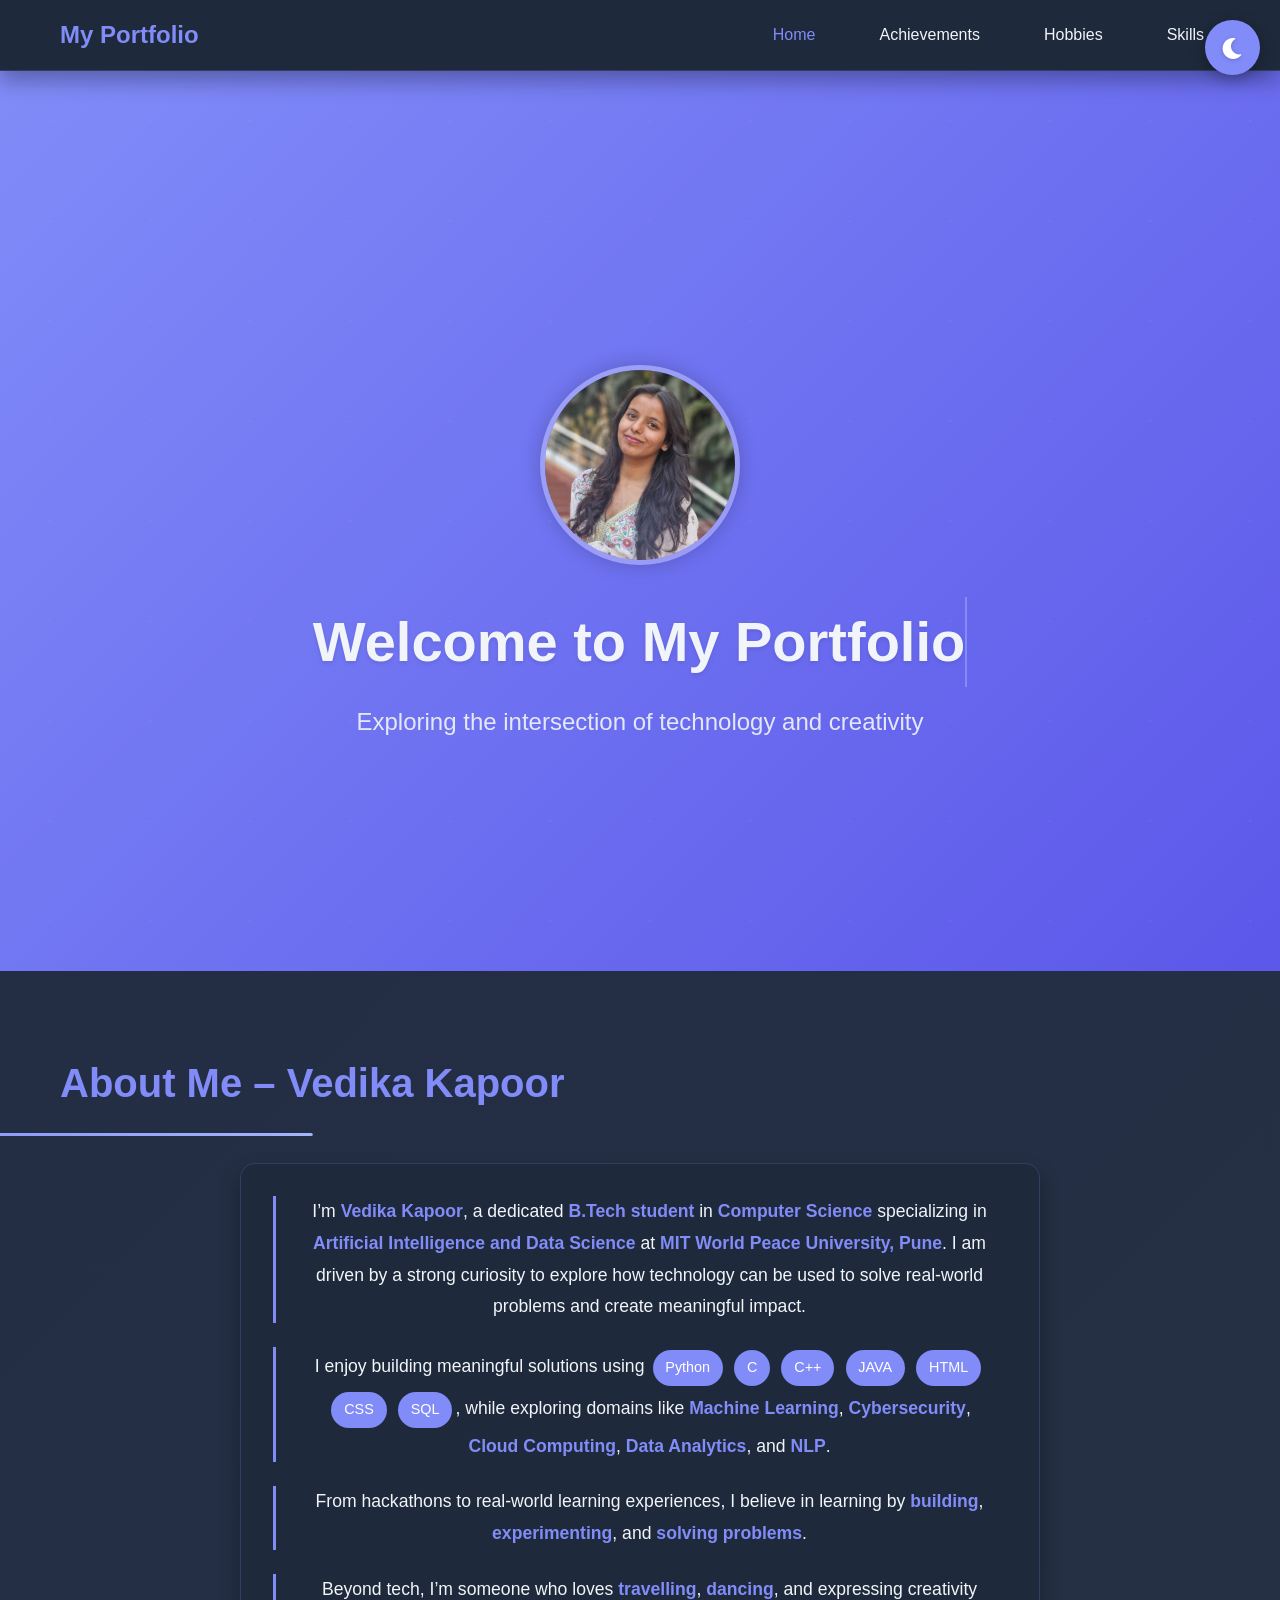
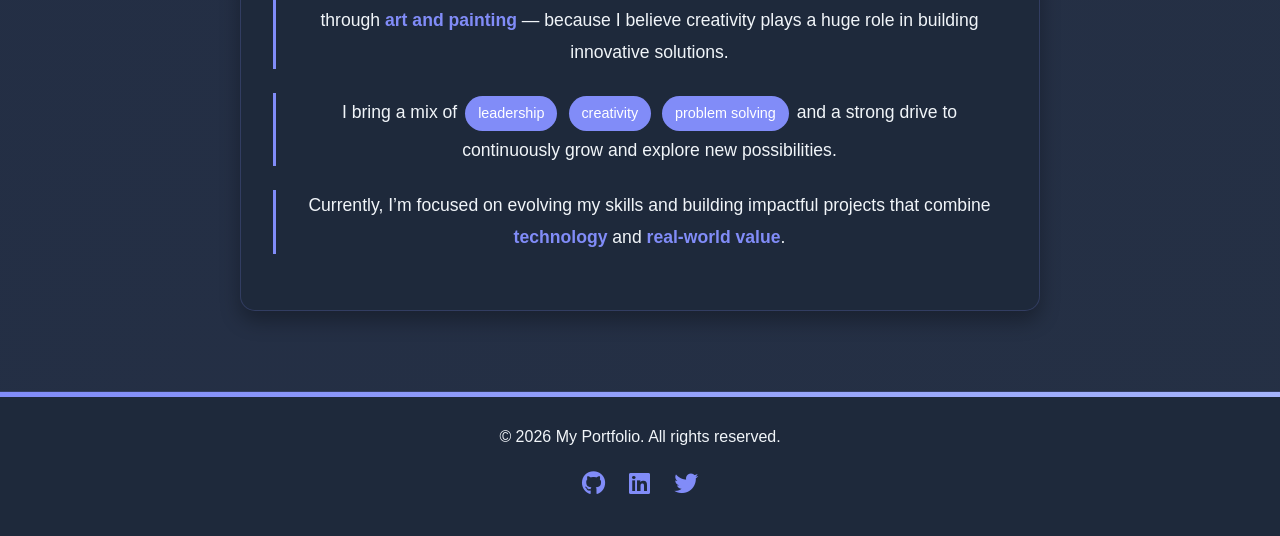
==== index.html @ 78a1e2b2 "Add portfolio website files Initial upload of portfolio project including HTML, CSS, JS, and images" ====
<!DOCTYPE html>
<html lang="en">
<head>
    <meta charset="UTF-8">
    <meta name="viewport" content="width=device-width, initial-scale=1.0">
    <title>My Portfolio - Home</title>
    <link rel="stylesheet" href="style.css">
    <link rel="stylesheet" href="https://cdnjs.cloudflare.com/ajax/libs/font-awesome/6.0.0/css/all.min.css">
    <link rel="stylesheet" href="https://cdnjs.cloudflare.com/ajax/libs/animate.css/4.1.1/animate.min.css">
    <style>
        :root {
            --accent-color: #6366f1;
            --accent-hover: #4f46e5;
            --text-color: #1e293b;
            --bg-color: #f8fafc;
            --card-bg: #ffffff;
            --card-shadow: 0 10px 20px rgba(99, 102, 241, 0.1);
            --nav-bg: #ffffff;
            --border-color: rgba(99, 102, 241, 0.2);
            --gradient-start: #6366f1;
            --gradient-end: #818cf8;
        }

        [data-theme="dark"] {
            --accent-color: #818cf8;
            --accent-hover: #6366f1;
            --text-color: #f1f5f9;
            --bg-color: #0f172a;
            --card-bg: #1e293b;
            --card-shadow: 0 10px 20px rgba(0, 0, 0, 0.3);
            --nav-bg: #1e293b;
            --border-color: rgba(129, 140, 248, 0.2);
            --gradient-start: #818cf8;
            --gradient-end: #a5b4fc;
        }

        @keyframes float {
            0% { transform: translateY(0px); }
            50% { transform: translateY(-20px); }
            100% { transform: translateY(0px); }
        }

        @keyframes gradient {
            0% { background-position: 0% 50%; }
            50% { background-position: 100% 50%; }
            100% { background-position: 0% 50%; }
        }

        @keyframes slideInFromLeft {
            0% {
                transform: translateX(-100%);
                opacity: 0;
            }
            100% {
                transform: translateX(0);
                opacity: 1;
            }
        }

        @keyframes slideInFromRight {
            0% {
                transform: translateX(100%);
                opacity: 0;
            }
            100% {
                transform: translateX(0);
                opacity: 1;
            }
        }

        .theme-toggle {
            position: fixed;
            top: 20px;
            right: 20px;
            z-index: 99999;
            background: var(--accent-color);
            color: white;
            border: none;
            width: 55px;
            height: 55px;
            border-radius: 50%;
            cursor: pointer;
            display: flex;
            align-items: center;
            justify-content: center;
            transition: all 0.3s ease;
            box-shadow: 0 4px 15px rgba(0, 0, 0, 0.3);
            transform: translateZ(0);
            will-change: transform;
            animation: float 3s ease-in-out infinite;
        }

        .theme-toggle:hover {
            background: var(--accent-hover);
            transform: scale(1.1) translateZ(0);
            box-shadow: 0 6px 20px rgba(0, 0, 0, 0.4);
        }

        .theme-toggle i {
            font-size: 1.5rem;
            filter: drop-shadow(0 1px 2px rgba(0, 0, 0, 0.2));
        }

        .hero {
            background: linear-gradient(-45deg, var(--gradient-start), var(--gradient-end), #4f46e5, #818cf8);
            background-size: 400% 400%;
            animation: gradient 15s ease infinite;
            color: white;
            padding: 8rem 0 4rem;
            position: relative;
            overflow: hidden;
            display: flex;
            flex-direction: column;
            align-items: center;
            text-align: center;
        }

        .hero::before {
            content: '';
            position: absolute;
            top: 0;
            left: 0;
            width: 100%;
            height: 100%;
            background: url('data:image/svg+xml;utf8,<svg xmlns="http://www.w3.org/2000/svg" width="100" height="100" viewBox="0 0 100 100"><rect width="100" height="100" fill="none"/><circle cx="50" cy="50" r="1" fill="rgba(255,255,255,0.2)"/></svg>');
            opacity: 0.3;
            animation: float 6s ease-in-out infinite;
        }

        .profile-picture {
            width: 200px;
            height: 200px;
            border-radius: 50%;
            margin-bottom: 2rem;
            border: 5px solid rgba(255, 255, 255, 0.3);
            box-shadow: 0 0 20px rgba(0, 0, 0, 0.2);
            object-fit: cover;
            transition: transform 0.3s ease, box-shadow 0.3s ease;
            animation: float 6s ease-in-out infinite;
        }

        .profile-picture:hover {
            transform: scale(1.05);
            box-shadow: 0 0 30px rgba(0, 0, 0, 0.3);
        }

        .hero h1 {
            font-size: 3.5rem;
            margin-bottom: 1rem;
            text-shadow: 0 2px 4px rgba(0, 0, 0, 0.1);
            animation: slideInFromLeft 1s ease-out;
        }

        .hero p {
            font-size: 1.5rem;
            max-width: 600px;
            margin: 0 auto;
            opacity: 0.9;
            animation: slideInFromRight 1s ease-out;
        }

        .section {
            padding: 5rem 0;
            background: var(--card-bg);
            position: relative;
            opacity: 1;
            transform: translateY(0);
            transition: opacity 0.6s ease-out, transform 0.6s ease-out;
        }

        .section.animate-fade-up {
            opacity: 1;
            transform: translateY(0);
        }

        .section h2 {
            color: var(--accent-color);
            font-size: 2.5rem;
            margin-bottom: 2rem;
            position: relative;
            display: inline-block;
            animation: slideInFromLeft 1s ease-out;
        }

        .section h2::after {
            content: '';
            position: absolute;
            bottom: -5px;
            left: 0;
            width: 100%;
            height: 3px;
            background: linear-gradient(to right, var(--gradient-start), var(--gradient-end));
            animation: slideInFromRight 1s ease-out;
        }

        .status-content {
            background: var(--card-bg);
            border-radius: 15px;
            padding: 2rem;
            box-shadow: var(--card-shadow);
            border: 1px solid var(--border-color);
            position: relative;
            overflow: hidden;
            transform: translateY(0);
            opacity: 1;
            transition: transform 0.6s ease-out, opacity 0.6s ease-out;
            z-index: 1;
        }

        .status-content.animate-fade-up {
            transform: translateY(0);
            opacity: 1;
        }

        .status-content::before {
            content: '';
            position: absolute;
            top: 0;
            left: 0;
            width: 100%;
            height: 5px;
            background: linear-gradient(to right, var(--gradient-start), var(--gradient-end));
            transform: scaleX(0);
            transform-origin: left;
            transition: transform 0.3s ease;
            z-index: 1;
        }

        .status-content:hover::before {
            transform: scaleX(1);
        }

        .status-text {
            line-height: 1.8;
            color: var(--text-color);
            position: relative;
            z-index: 2;
            font-size: 1.1rem;
        }

        .status-text p {
            opacity: 1;
            transform: translateY(0);
            transition: opacity 0.6s ease-out, transform 0.6s ease-out;
            margin-bottom: 1.5rem;
            position: relative;
            padding-left: 1rem;
            border-left: 3px solid var(--accent-color);
            z-index: 2;
        }

        .status-text p.animate-fade-up {
            opacity: 1;
            transform: translateY(0);
        }

        .status-text p:hover {
            transform: translateX(10px);
            background: linear-gradient(to right, rgba(99, 102, 241, 0.1), transparent);
            border-left-color: var(--accent-hover);
        }

        .highlight {
            color: var(--accent-color);
            font-weight: 600;
            position: relative;
            display: inline-block;
        }

        .highlight::after {
            content: '';
            position: absolute;
            bottom: -2px;
            left: 0;
            width: 100%;
            height: 2px;
            background: var(--accent-color);
            transform: scaleX(0);
            transform-origin: right;
            transition: transform 0.3s ease;
        }

        .highlight:hover::after {
            transform: scaleX(1);
            transform-origin: left;
        }

        .skill-tag {
            display: inline-block;
            padding: 0.3rem 0.8rem;
            margin: 0.2rem;
            background: var(--accent-color);
            color: white;
            border-radius: 20px;
            font-size: 0.9rem;
            transition: all 0.3s ease;
        }

        .skill-tag:hover {
            transform: translateY(-3px);
            box-shadow: 0 4px 10px rgba(99, 102, 241, 0.3);
        }

        @keyframes pulse {
            0% { transform: scale(1); }
            50% { transform: scale(1.05); }
            100% { transform: scale(1); }
        }

        .pulse {
            animation: pulse 2s infinite;
        }

        body {
            background-color: var(--bg-color);
            color: var(--text-color);
            transition: background-color 0.3s ease, color 0.3s ease;
            font-family: 'Segoe UI', Tahoma, Geneva, Verdana, sans-serif;
        }

        .top-nav {
            background: var(--nav-bg);
            box-shadow: var(--card-shadow);
            border-bottom: 1px solid var(--border-color);
            position: relative;
            z-index: 100;
            animation: slideInFromLeft 1s ease-out;
        }

        .nav-links a {
            color: var(--text-color);
            transition: color 0.3s ease;
            position: relative;
        }

        .nav-links a::after {
            content: '';
            position: absolute;
            bottom: -5px;
            left: 0;
            width: 0;
            height: 2px;
            background: var(--accent-color);
            transition: width 0.3s ease;
        }

        .nav-links a:hover::after,
        .nav-links a.active::after {
            width: 100%;
        }

        .nav-links a:hover,
        .nav-links a.active {
            color: var(--accent-color);
        }

        .logo {
            color: var(--accent-color);
            font-weight: 700;
            font-size: 1.5rem;
            transition: color 0.3s ease;
            animation: slideInFromLeft 1s ease-out;
        }

        .logo:hover {
            color: var(--accent-hover);
        }

        footer {
            background: var(--nav-bg);
            color: var(--text-color);
            border-top: 1px solid var(--border-color);
            padding: 2rem 0;
            position: relative;
            animation: slideInFromRight 1s ease-out;
        }

        footer::before {
            content: '';
            position: absolute;
            top: 0;
            left: 0;
            width: 100%;
            height: 5px;
            background: linear-gradient(to right, var(--gradient-start), var(--gradient-end));
        }

        .social-links a {
            color: var(--accent-color);
            transition: all 0.3s ease;
            font-size: 1.5rem;
            margin: 0 10px;
            display: inline-block;
        }

        .social-links a:hover {
            color: var(--accent-hover);
            transform: translateY(-3px) scale(1.1);
        }

        .container {
            max-width: 1200px;
            margin: 0 auto;
            padding: 0 20px;
        }

        .typing-text {
            overflow: hidden;
            border-right: 2px solid var(--accent-color);
            white-space: nowrap;
            margin: 0 auto;
            animation: typing 3.5s steps(40, end), blink-caret 0.75s step-end infinite;
        }

        @keyframes typing {
            from { width: 0 }
            to { width: 100% }
        }

        @keyframes blink-caret {
            from, to { border-color: transparent }
            50% { border-color: var(--accent-color) }
        }
    </style>
</head>
<body>
    <button class="theme-toggle" id="themeToggle">
        <i class="fas fa-moon"></i>
    </button>
    <!-- Navigation -->
    <nav class="top-nav">
        <div class="container">
            <a href="index.html" class="logo">My Portfolio</a>
            <ul class="nav-links">
                <li><a href="index.html" class="active">Home</a></li>
                <li><a href="achievements.html">Achievements</a></li>
                <li><a href="hobbies.html">Hobbies</a></li>
                <li><a href="skills.html">Skills</a></li>
                
            </ul>
        </div>
    </nav>

    <!-- Hero Section -->
    <section class="hero">
        <img src="profile_picture.jpg" alt="Profile Picture" class="profile-picture">
        <h1 class="typing-text">Welcome to My Portfolio</h1>
        <p>Exploring the intersection of technology and creativity</p>
    </section>

    <!-- About Section -->
    <section class="section">
        <div class="container">
            <h2>About Me – Vedika Kapoor</h2>
            <div class="status-content">
                <div class="status-text">
                    <p>I’m <span class="highlight">Vedika Kapoor</span>, a dedicated <span class="highlight">B.Tech student</span> in <span class="highlight">Computer Science</span> specializing in <span class="highlight">Artificial Intelligence and Data Science</span> at <span class="highlight">MIT World Peace University, Pune</span>. I am driven by a strong curiosity to explore how technology can be used to solve real-world problems and create meaningful impact.</p>
                   
                   <p>I enjoy building meaningful solutions using <span class="skill-tag">Python</span> <span class="skill-tag">C</span> <span class="skill-tag">C++</span> <span class="skill-tag">JAVA</span> <span class="skill-tag">HTML</span> <span class="skill-tag">CSS</span> <span class="skill-tag">SQL</span>, while exploring domains like <span class="highlight">Machine Learning</span>, <span class="highlight">Cybersecurity</span>, <span class="highlight">Cloud Computing</span>, <span class="highlight">Data Analytics</span>, and <span class="highlight">NLP</span>.</p>
                   
                   <p>From hackathons to real-world learning experiences, I believe in learning by <span class="highlight">building</span>, <span class="highlight">experimenting</span>, and <span class="highlight">solving problems</span>.</p>
                   
                   <p>Beyond tech, I’m someone who loves <span class="highlight">travelling</span>, <span class="highlight">dancing</span>, and expressing creativity through <span class="highlight">art and painting</span> — because I believe creativity plays a huge role in building innovative solutions.</p>
                   
                   <p>I bring a mix of <span class="skill-tag">leadership</span> <span class="skill-tag">creativity</span> <span class="skill-tag">problem solving</span> and a strong drive to continuously grow and explore new possibilities.</p>
                   
                   <p>Currently, I’m focused on evolving my skills and building impactful projects that combine <span class="highlight">technology</span> and <span class="highlight">real-world value</span>.</p>
                </div>
            </div>
        </div>
    </section>

    <!-- Footer -->
    <footer>
        <div class="container">
            <p>&copy; 2026 My Portfolio. All rights reserved.</p>
           <div class="social-links">
             <a href="https://github.com/vedikakapoor-11" target="_blank" rel="noopener noreferrer">
                <i class="fab fa-github"></i>
            </a>
            
            <a href="https://www.linkedin.com/in/vedika-kapoor" target="_blank" rel="noopener noreferrer">
                <i class="fab fa-linkedin"></i>
            </a>
            <a href="#" target="_blank">
                <i class="fab fa-twitter"></i>
            </a>
        </div>
        </div>
    </footer>

    <script src="script.js"></script>
    <script>
        // Theme Toggle Functionality
        const themeToggle = document.getElementById('themeToggle');
        const icon = themeToggle.querySelector('i');
        
        // Check for saved theme preference
        const currentTheme = localStorage.getItem('theme') || 'dark';
        document.documentElement.setAttribute('data-theme', currentTheme);
        updateIcon(currentTheme);
        
        themeToggle.addEventListener('click', () => {
            const currentTheme = document.documentElement.getAttribute('data-theme');
            const newTheme = currentTheme === 'dark' ? 'light' : 'dark';
            
            document.documentElement.setAttribute('data-theme', newTheme);
            localStorage.setItem('theme', newTheme);
            updateIcon(newTheme);
        });
        
        function updateIcon(theme) {
            icon.className = theme === 'dark' ? 'fas fa-moon' : 'fas fa-sun';
        }

        // Animation on scroll
        const observer = new IntersectionObserver((entries) => {
            entries.forEach(entry => {
                if (entry.isIntersecting) {
                    entry.target.classList.add('animate-fade-up');
                }
            });
        }, {
            threshold: 0.1
        });

        document.querySelectorAll('.section, .status-content').forEach((el) => observer.observe(el));

        // Enhanced animation on scroll for paragraphs
        const textObserver = new IntersectionObserver((entries) => {
            entries.forEach(entry => {
                if (entry.isIntersecting) {
                    entry.target.classList.add('animate-fade-up');
                }
            });
        }, {
            threshold: 0.1
        });

        document.querySelectorAll('.status-text p').forEach((el, index) => {
            el.style.transitionDelay = `${index * 0.2}s`;
            textObserver.observe(el);
        });
    </script>
</body>
</html>
---- style.css ----
/* Reset and Base Styles */
* {
    margin: 0;
    padding: 0;
    box-sizing: border-box;
}

body {
    font-family: 'Segoe UI', Tahoma, Geneva, Verdana, sans-serif;
    line-height: 1.6;
    color: var(--text-color);
    background-color: var(--bg-color);
    transition: background-color 0.3s ease, color 0.3s ease;
}

.container {
    max-width: 1200px;
    margin: 0 auto;
    padding: 0 20px;
}

/* Navigation */
nav {
    background-color: var(--nav-bg);
    box-shadow: 0 2px 5px rgba(0, 0, 0, 0.1);
    position: fixed;
    width: 100%;
    top: 0;
    z-index: 1000;
}

nav .container {
    display: flex;
    justify-content: space-between;
    align-items: center;
    padding: 1rem 20px;
}

.logo {
    font-size: 1.5rem;
    font-weight: bold;
    color: var(--text-color);
    text-decoration: none;
    transition: color 0.3s ease;
}

.logo:hover {
    color: var(--hover-color);
}

.nav-links {
    display: flex;
    list-style: none;
    margin: 0;
    padding: 0;
}

.nav-links li {
    margin-left: 2rem;
}

.nav-links a {
    text-decoration: none;
    color: var(--text-color);
    font-weight: 500;
    transition: color 0.3s ease;
    padding: 0.5rem 1rem;
    border-radius: 5px;
}

.nav-links a:hover,
.nav-links a.active {
    color: var(--hover-color);
}

/* Remove old navigation styles */
.navigation,
.navigation ul,
.navigation ul li,
.navigation ul li a,
.navigation ul li a .icon,
.navigation ul li a .text,
.nav-indicator {
    display: none;
}

/* Update hero section */
.hero {
    background-color: var(--hero-bg);
    color: var(--text-color);
    padding: 8rem 0 4rem;
    text-align: center;
    position: relative;
}

.hero h1 {
    font-size: 3.5rem;
    margin-bottom: 1rem;
    font-weight: 700;
    color: var(--text-color);
    text-shadow: 2px 2px 4px rgba(0, 0, 0, 0.2);
}

.hero p {
    font-size: 1.2rem;
    max-width: 600px;
    margin: 0 auto;
    color: var(--text-color);
    opacity: 0.9;
}

/* Sections */
.section {
    padding: 5rem 0;
    background-color: var(--section-bg);
}

.section h2 {
    text-align: center;
    margin-bottom: 3rem;
    color: var(--text-color);
    font-size: 2.5rem;
    font-weight: 700;
    position: relative;
    padding-bottom: 1rem;
}

.section h2::after {
    content: '';
    position: absolute;
    bottom: 0;
    left: 50%;
    transform: translateX(-50%);
    width: 100px;
    height: 3px;
    background-color: var(--primary-color);
    border-radius: 3px;
}

/* Current Status Section */
.status-content {
    max-width: 800px;
    margin: 0 auto;
    text-align: center;
}

.status-text {
    font-size: 1.2rem;
    line-height: 1.8;
}

/* Quick Links Section */
.navigation {
    position: relative;
    width: 100%;
    height: 100px;
    background: var(--card-bg);
    border-radius: 10px;
    display: flex;
    justify-content: center;
    align-items: center;
    box-shadow: 0 5px 15px rgba(0, 0, 0, 0.1);
}

.navigation ul {
    display: flex;
    width: 100%;
    padding: 0;
    margin: 0;
    justify-content: center;
}

.navigation ul li {
    position: relative;
    list-style: none;
    width: 70px;
    height: 70px;
    z-index: 1;
}

.navigation ul li a {
    position: relative;
    display: flex;
    justify-content: center;
    align-items: center;
    flex-direction: column;
    width: 100%;
    text-align: center;
    font-weight: 500;
    text-decoration: none;
    color: var(--text-color);
}

.navigation ul li a .icon {
    position: relative;
    display: block;
    line-height: 75px;
    font-size: 1.5em;
    text-align: center;
    transition: 0.5s;
    color: var(--text-color);
}

.navigation ul li a .text {
    position: absolute;
    font-weight: 400;
    font-size: 0.75em;
    letter-spacing: 0.05em;
    transition: 0.5s;
    opacity: 0;
    transform: translateY(20px);
}

.navigation ul li.active a .icon {
    transform: translateY(-35px);
}

.navigation ul li.active a .text {
    opacity: 1;
    transform: translateY(10px);
}

.navigation ul li a .circle {
    position: absolute;
    top: 50%;
    left: 50%;
    transform: translate(-50%, -50%);
    width: 50px;
    height: 50px;
    background: var(--primary-color);
    border-radius: 50%;
    opacity: 0;
    transition: 0.5s;
}

.navigation ul li.active a .circle {
    opacity: 1;
}

.indicator {
    position: absolute;
    top: -50%;
    width: 70px;
    height: 70px;
    background: var(--primary-color);
    border-radius: 50%;
    border: 6px solid var(--bg-color);
    transition: 0.5s;
}

.indicator::before {
    content: '';
    position: absolute;
    top: 50%;
    left: -22px;
    width: 20px;
    height: 20px;
    background: transparent;
    border-top-right-radius: 20px;
    box-shadow: 0 -10px 0 0 var(--bg-color);
}

.indicator::after {
    content: '';
    position: absolute;
    top: 50%;
    right: -22px;
    width: 20px;
    height: 20px;
    background: transparent;
    border-top-left-radius: 20px;
    box-shadow: 0 -10px 0 0 var(--bg-color);
}

.navigation ul li:nth-child(1).active ~ .indicator {
    transform: translateX(calc(70px * 0));
}

.navigation ul li:nth-child(2).active ~ .indicator {
    transform: translateX(calc(70px * 1));
}

.navigation ul li:nth-child(3).active ~ .indicator {
    transform: translateX(calc(70px * 2));
}

.navigation ul li:nth-child(4).active ~ .indicator {
    transform: translateX(calc(70px * 3));
}

.navigation ul li:nth-child(5).active ~ .indicator {
    transform: translateX(calc(70px * 4));
}

/* Mobile Responsive */
@media (max-width: 768px) {
    .navigation {
        width: 100%;
        height: 100px;
    }
    
    .navigation ul {
        padding: 0 10px;
    }
    
    .navigation ul li {
        width: 80px;
        height: 100px;
    }
    
    .navigation ul li a .icon {
        font-size: 2em;
        line-height: 105px;
    }
    
    .navigation ul li a .text {
        font-size: 0.9em;
    }
}

/* Footer */
footer {
    background-color: var(--nav-bg);
    color: var(--text-color);
    padding: 2rem 0;
    text-align: center;
    border-top: 1px solid var(--border-color);
}

.social-links {
    margin-top: 1rem;
}

.social-links a {
    color: white;
    margin: 0 10px;
    font-size: 1.5rem;
    transition: color 0.3s ease;
}

.social-links a:hover {
    color: #3498db;
}

/* Responsive Design */
@media (max-width: 768px) {
    .navigation {
        width: 100%;
        height: 100px;
    }
    
    .navigation ul {
        padding: 0 10px;
    }
    
    .navigation ul li {
        width: 80px;
        height: 100px;
    }
    
    .navigation ul li a .icon {
        font-size: 2em;
        line-height: 105px;
    }
    
    .navigation ul li a .text {
        font-size: 0.9em;
    }
    
    .nav-links {
        display: none;
    }
    
    .hero h1 {
        font-size: 2rem;
    }
    
    .section {
        padding: 3rem 0;
    }
    
    .status-content {
        padding: 0 1rem;
    }
    
    .navigation ul li:hover {
        transform: scale(1.03);
    }
    
    .navigation ul li:hover a .icon {
        transform: translateY(-30px) scale(1.05);
    }
}

/* Code Snippets Section */
.snippets-section {
    padding: 4rem 0;
}

.snippets-grid {
    display: grid;
    grid-template-columns: repeat(auto-fit, minmax(300px, 1fr));
    gap: 2rem;
    margin-top: 2rem;
}

.snippet-card {
    background-color: var(--card-bg);
    border: 1px solid var(--border-color);
    border-radius: 10px;
    overflow: hidden;
    box-shadow: var(--card-shadow);
    transition: transform 0.3s ease, box-shadow 0.3s ease;
}

.snippet-card:hover {
    transform: translateY(-5px);
    box-shadow: 0 8px 15px rgba(0, 0, 0, 0.2);
}

.snippet-preview {
    padding: 2rem;
    background-color: var(--card-bg);
    border: 1px solid var(--border-color);
    display: flex;
    justify-content: center;
    align-items: center;
    min-height: 200px;
}

.snippet-info {
    padding: 1.5rem;
}

.snippet-info h3 {
    margin-bottom: 0.5rem;
    color: var(--text-color);
}

.snippet-info p {
    color: var(--text-color);
    margin-bottom: 1rem;
}

.show-code {
    background-color: var(--primary-color);
    color: var(--bg-color);
    border: none;
    padding: 8px 16px;
    border-radius: 5px;
    cursor: pointer;
    transition: background 0.3s ease;
}

.show-code:hover {
    background-color: var(--hover-color);
}

.code-container {
    display: none;
    background-color: var(--code-bg);
    border: 1px solid var(--border-color);
    padding: 1rem;
    border-radius: 5px;
    margin-top: 1rem;
}

.code-container pre {
    margin: 0;
    color: var(--code-text);
}

.code-container code {
    font-family: 'Fira Code', monospace;
    font-size: 0.9em;
}

/* Button Effect 1 */
.btn-effect-1 {
    padding: 10px 20px;
    background-color: var(--primary-color);
    color: white;
    border: none;
    border-radius: 5px;
    cursor: pointer;
    transition: all 0.3s ease;
}

.btn-effect-1:hover {
    transform: scale(1.05);
    background: #1976d2;
}

/* Card Effect 1 */
.card-effect-1 {
    padding: 20px;
    background: white;
    border-radius: 10px;
    box-shadow: 0 2px 5px rgba(0,0,0,0.1);
    transition: all 0.3s ease;
}

.card-effect-1:hover {
    transform: translateY(-5px);
    box-shadow: 0 5px 15px rgba(0,0,0,0.2);
}

/* Text Effect 1 */
.text-effect-1 {
    position: relative;
    overflow: hidden;
}

.text-effect-1::after {
    content: '';
    position: absolute;
    left: 0;
    bottom: 0;
    width: 100%;
    height: 2px;
    background: #2196f3;
    transform: scaleX(0);
    transform-origin: right;
    transition: transform 0.3s ease;
}

.text-effect-1:hover::after {
    transform: scaleX(1);
    transform-origin: left;
}

/* Loading Effect 1 */
.loading-effect-1 {
    display: flex;
    gap: 8px;
}

.loading-effect-1 .dot {
    width: 10px;
    height: 10px;
    background-color: var(--primary-color);
    border-radius: 50%;
    animation: bounce 0.5s ease infinite alternate;
}

.loading-effect-1 .dot:nth-child(2) {
    animation-delay: 0.2s;
}

.loading-effect-1 .dot:nth-child(3) {
    animation-delay: 0.4s;
}

@keyframes bounce {
    to {
        transform: translateY(-10px);
    }
}

/* Mobile Responsive */
@media (max-width: 768px) {
    .snippets-grid {
        grid-template-columns: 1fr;
    }
    
    .snippet-preview {
        min-height: 150px;
    }
}

/* Dark Mode Styles */
:root {
    --bg-color: #0a192f;
    --text-color: #ffffff;
    --primary-color: #64ffda;
    --secondary-color: #1e90ff;
    --card-bg: #112240;
    --card-shadow: 0 4px 6px rgba(0, 0, 0, 0.3);
    --nav-bg: #0a192f;
    --border-color: #233554;
    --hero-bg: #0a192f;
    --section-bg: #0a192f;
    --hover-color: #64ffda;
    --link-color: #64ffda;
    --code-bg: #1e1e1e;
    --code-text: #ffffff;
}

[data-theme="light"] {
    --bg-color: #ffffff;
    --text-color: #0a192f;
    --primary-color: #1e90ff;
    --secondary-color: #64ffda;
    --card-bg: #ffffff;
    --card-shadow: 0 4px 6px rgba(0, 0, 0, 0.1);
    --nav-bg: #ffffff;
    --border-color: #e6f1ff;
    --hero-bg: #ffffff;
    --section-bg: #ffffff;
    --hover-color: #1e90ff;
    --link-color: #1e90ff;
    --code-bg: #f8f9fa;
    --code-text: #0a192f;
}

/* Theme Toggle Button - Global Styles */
.theme-toggle {
    position: fixed;
    top: 20px;
    right: 20px;
    z-index: 99999;
    background: var(--accent-color);
    color: white;
    border: none;
    width: 55px;
    height: 55px;
    border-radius: 50%;
    cursor: pointer;
    display: flex;
    align-items: center;
    justify-content: center;
    transition: all 0.3s ease;
    box-shadow: 0 4px 15px rgba(0, 0, 0, 0.3);
    transform: translateZ(0);
    will-change: transform;
}

.theme-toggle:hover {
    background: var(--accent-hover);
    transform: scale(1.1) translateZ(0);
    box-shadow: 0 6px 20px rgba(0, 0, 0, 0.4);
}

.theme-toggle i {
    font-size: 1.5rem;
    filter: drop-shadow(0 1px 2px rgba(0, 0, 0, 0.2));
}

/* Theme Variables - Global */
:root {
    --accent-color: #6366f1;
    --accent-hover: #4f46e5;
    --text-color: #1e293b;
    --bg-color: #f8fafc;
    --card-bg: #ffffff;
    --card-shadow: 0 10px 20px rgba(99, 102, 241, 0.1);
    --nav-bg: #ffffff;
    --border-color: rgba(99, 102, 241, 0.2);
    --gradient-start: #6366f1;
    --gradient-end: #818cf8;
}

[data-theme="dark"] {
    --accent-color: #818cf8;
    --accent-hover: #6366f1;
    --text-color: #f1f5f9;
    --bg-color: #0f172a;
    --card-bg: #1e293b;
    --card-shadow: 0 10px 20px rgba(0, 0, 0, 0.3);
    --nav-bg: #1e293b;
    --border-color: rgba(129, 140, 248, 0.2);
    --gradient-start: #818cf8;
    --gradient-end: #a5b4fc;
}

/* Global Styles */
body {
    background-color: var(--bg-color);
    color: var(--text-color);
    transition: background-color 0.3s ease, color 0.3s ease;
    font-family: 'Segoe UI', Tahoma, Geneva, Verdana, sans-serif;
}

.top-nav {
    background: var(--nav-bg);
    box-shadow: var(--card-shadow);
    border-bottom: 1px solid var(--border-color);
    position: relative;
    z-index: 100;
}

.nav-links a {
    color: var(--text-color);
    transition: color 0.3s ease;
}

.nav-links a:hover,
.nav-links a.active {
    color: var(--accent-color);
}

.logo {
    color: var(--accent-color);
    font-weight: 700;
    font-size: 1.5rem;
    transition: color 0.3s ease;
}

.logo:hover {
    color: var(--accent-hover);
}

footer {
    background: var(--nav-bg);
    color: var(--text-color);
    border-top: 1px solid var(--border-color);
    padding: 2rem 0;
    position: relative;
}

footer::before {
    content: '';
    position: absolute;
    top: 0;
    left: 0;
    width: 100%;
    height: 5px;
    background: linear-gradient(to right, var(--gradient-start), var(--gradient-end));
}

.social-links a {
    color: var(--accent-color);
    transition: color 0.3s ease;
    font-size: 1.5rem;
    margin: 0 10px;
}

.social-links a:hover {
    color: var(--accent-hover);
    transform: translateY(-3px);
}

.container {
    max-width: 1200px;
    margin: 0 auto;
    padding: 0 20px;
}

/* Animation Classes */
.animate-fade-up {
    animation: fadeUp 0.6s ease-out forwards;
}

@keyframes fadeUp {
    from {
        opacity: 0;
        transform: translateY(20px);
    }
    to {
        opacity: 1;
        transform: translateY(0);
    }
}

/* Navigation Scroll Effect */
.top-nav.scrolled {
    background: var(--card-bg);
    box-shadow: var(--card-shadow);
}

/* Updated Navigation */
.top-nav {
    background-color: var(--nav-bg);
    box-shadow: 0 2px 5px rgba(0, 0, 0, 0.1);
    position: fixed;
    width: 100%;
    top: 0;
    z-index: 100;
}

.nav-links a {
    color: var(--text-color);
}

/* Updated Card Styles */
.snippet-card {
    background-color: var(--card-bg);
    border: 1px solid var(--border-color);
    box-shadow: var(--card-shadow);
    transition: transform 0.3s ease, box-shadow 0.3s ease;
}

.snippet-card:hover {
    transform: translateY(-5px);
    box-shadow: 0 8px 15px rgba(0, 0, 0, 0.2);
}

/* Updated Button Styles */
.btn-effect-1, .btn-effect-2, .btn-effect-3 {
    background-color: var(--primary-color);
    color: white;
}

/* Updated Input Styles */
.input-effect-1, .input-effect-2, .input-effect-3, .input-effect-4 {
    background-color: var(--card-bg);
    color: var(--text-color);
    border-color: var(--border-color);
}

/* Updated Code Container */
.code-container {
    background-color: var(--code-bg);
    border: 1px solid var(--border-color);
}

/* Updated Footer */
footer {
    background-color: var(--nav-bg);
    color: var(--text-color);
    border-top: 1px solid var(--border-color);
}

/* Updated Preview Areas */
.snippet-preview {
    background-color: var(--card-bg);
    border: 1px solid var(--border-color);
}

/* Updated Glass Card */
.glass-card {
    background: rgba(255, 255, 255, 0.1);
    backdrop-filter: blur(10px);
    border: 1px solid rgba(255, 255, 255, 0.2);
    color: var(--text-color);
}

/* Updated Neumorphic Button */
.neumorphic-button {
    background: var(--card-bg);
    color: var(--text-color);
    box-shadow: 5px 5px 10px rgba(0, 0, 0, 0.2),
                -5px -5px 10px rgba(255, 255, 255, 0.05);
}

/* Updated Loading Effects */
.loading-effect-1 .dot,
.loading-effect-2 .spinner,
.loading-effect-3 .progress-bar,
.loading-effect-4 .skeleton,
.loading-effect-5 .circle {
    background-color: var(--primary-color);
}

/* Updated Navigation Effects */
.nav-effect-1 a,
.nav-effect-2 a,
.nav-effect-3 a,
.nav-effect-4 a {
    color: var(--text-color);
}

/* Updated Text Effects */
.text-effect-1,
.text-effect-2,
.text-effect-3,
.text-effect-4,
.text-effect-5 {
    color: var(--text-color);
}

/* Updated Complex Animations */
.complex-animation-1 .face {
    background: rgba(100, 255, 218, 0.8);
    border: 2px solid var(--primary-color);
}

/* Updated Interactive Effects */
.interactive-effect-1 .cursor-follower {
    background: var(--primary-color);
}

.interactive-effect-2 .magnetic-button {
    background: var(--primary-color);
    color: var(--bg-color);
}

/* Updated Experimental Designs */
.experimental-1 .morphing-shape {
    background: var(--primary-color);
}

.experimental-2 .liquid-effect {
    background: var(--primary-color);
}

/* Add scroll animations */
@keyframes fadeInUp {
    from {
        opacity: 0;
        transform: translateY(20px);
    }
    to {
        opacity: 1;
        transform: translateY(0);
    }
}

@keyframes fadeInLeft {
    from {
        opacity: 0;
        transform: translateX(-20px);
    }
    to {
        opacity: 1;
        transform: translateX(0);
    }
}

@keyframes fadeInRight {
    from {
        opacity: 0;
        transform: translateX(20px);
    }
    to {
        opacity: 1;
        transform: translateX(0);
    }
}

@keyframes scaleIn {
    from {
        opacity: 0;
        transform: scale(0.9);
    }
    to {
        opacity: 1;
        transform: scale(1);
    }
}

/* Add animation classes */
.animate-on-scroll {
    opacity: 0;
    transition: all 0.6s ease-out;
}

.animate-fade-up {
    animation: fadeInUp 0.6s ease-out forwards;
}

.animate-fade-left {
    animation: fadeInLeft 0.6s ease-out forwards;
}

.animate-fade-right {
    animation: fadeInRight 0.6s ease-out forwards;
}

.animate-scale {
    animation: scaleIn 0.6s ease-out forwards;
}

/* Enhance existing styles */
.hero {
    min-height: 100vh;
    display: flex;
    align-items: center;
    justify-content: center;
    text-align: center;
    background: linear-gradient(135deg, var(--primary-color) 0%, var(--secondary-color) 100%);
    position: relative;
    overflow: hidden;
}

.hero::before {
    content: '';
    position: absolute;
    top: 0;
    left: 0;
    right: 0;
    bottom: 0;
    background: url('path/to/pattern.png');
    opacity: 0.1;
    animation: backgroundMove 20s linear infinite;
}

.hero h1 {
    font-size: 4rem;
    margin-bottom: 1rem;
    text-shadow: 2px 2px 4px rgba(0, 0, 0, 0.2);
}

.hero p {
    font-size: 1.5rem;
    max-width: 600px;
    margin: 0 auto;
}

/* Enhanced card styles */
.skill-category, .hobby-card, .achievement-card, .certificate-card, .event-item {
    background: var(--card-bg);
    border-radius: 15px;
    padding: 2rem;
    box-shadow: 0 10px 20px rgba(0, 0, 0, 0.1);
    transition: transform 0.3s ease, box-shadow 0.3s ease;
}

.skill-category:hover, .hobby-card:hover, .achievement-card:hover, .certificate-card:hover, .event-item:hover {
    transform: translateY(-5px);
    box-shadow: 0 15px 30px rgba(0, 0, 0, 0.2);
}

/* Enhanced grid layouts */
.skills-grid, .hobbies-grid, .achievements-grid, .certificates-grid {
    display: grid;
    grid-template-columns: repeat(auto-fit, minmax(300px, 1fr));
    gap: 2rem;
    padding: 2rem 0;
}

/* Enhanced timeline */
.events-timeline {
    position: relative;
    padding: 2rem 0;
}

.events-timeline::before {
    content: '';
    position: absolute;
    left: 50%;
    transform: translateX(-50%);
    width: 2px;
    height: 100%;
    background: var(--primary-color);
    opacity: 0.3;
}

.event-item {
    margin: 2rem 0;
    position: relative;
}

.event-item::before {
    content: '';
    position: absolute;
    left: 50%;
    transform: translateX(-50%);
    width: 20px;
    height: 20px;
    background: var(--primary-color);
    border-radius: 50%;
}

/* Enhanced navigation */
.top-nav {
    background: rgba(var(--card-bg-rgb), 0.95);
    backdrop-filter: blur(10px);
    position: fixed;
    width: 100%;
    z-index: 1000;
    transition: all 0.3s ease;
}

.top-nav.scrolled {
    box-shadow: 0 5px 15px rgba(0, 0, 0, 0.1);
}

/* Enhanced theme toggle */
.theme-toggle {
    position: fixed;
    bottom: 2rem;
    right: 2rem;
    width: 50px;
    height: 50px;
    border-radius: 50%;
    background: var(--primary-color);
    color: var(--text-color);
    border: none;
    cursor: pointer;
    box-shadow: 0 5px 15px rgba(0, 0, 0, 0.2);
    transition: all 0.3s ease;
    z-index: 1000;
}

.theme-toggle:hover {
    transform: scale(1.1);
}

/* Add animation classes */
.animate-fade-up {
    animation: fadeUp 0.6s ease-out forwards;
}

.animate-fade-in {
    animation: fadeIn 0.6s ease-out forwards;
}

.animate-scale {
    animation: scale 0.6s ease-out forwards;
}

.animate-slide-in {
    animation: slideIn 0.6s ease-out forwards;
}

@keyframes fadeUp {
    from {
        opacity: 0;
        transform: translateY(20px);
    }
    to {
        opacity: 1;
        transform: translateY(0);
    }
}

@keyframes fadeIn {
    from {
        opacity: 0;
    }
    to {
        opacity: 1;
    }
}

@keyframes scale {
    from {
        opacity: 0;
        transform: scale(0.9);
    }
    to {
        opacity: 1;
        transform: scale(1);
    }
}

@keyframes slideIn {
    from {
        opacity: 0;
        transform: translateX(-20px);
    }
    to {
        opacity: 1;
        transform: translateX(0);
    }
}

/* Enhanced card styles */
.snippet-card, .achievement-card, .certificate-card, .event-item {
    background: var(--card-bg);
    border-radius: 15px;
    padding: 2rem;
    box-shadow: var(--card-shadow);
    border: 1px solid var(--border-color);
    transition: all 0.3s ease;
}

.snippet-card:hover, .achievement-card:hover, .certificate-card:hover, .event-item:hover {
    transform: translateY(-5px);
    box-shadow: 0 15px 30px rgba(99, 102, 241, 0.2);
    border-color: var(--accent-color);
}

/* Enhanced navigation */
.top-nav {
    background: var(--nav-bg);
    backdrop-filter: blur(10px);
    -webkit-backdrop-filter: blur(10px);
    border-bottom: 1px solid var(--border-color);
    transition: all 0.3s ease;
}

.nav-links a {
    position: relative;
    overflow: hidden;
}

.nav-links a::after {
    content: '';
    position: absolute;
    bottom: -2px;
    left: 0;
    width: 100%;
    height: 2px;
    background: var(--accent-color);
    transform: scaleX(0);
    transform-origin: right;
    transition: transform 0.3s ease;
}

.nav-links a:hover::after {
    transform: scaleX(1);
    transform-origin: left;
}

/* Enhanced buttons */
.show-code, .glow-btn {
    background: var(--accent-color);
    color: white;
    border: none;
    padding: 10px 20px;
    border-radius: 8px;
    cursor: pointer;
    transition: all 0.3s ease;
    position: relative;
    overflow: hidden;
}

.show-code:hover, .glow-btn:hover {
    background: var(--accent-hover);
    transform: translateY(-2px);
    box-shadow: 0 5px 15px rgba(99, 102, 241, 0.3);
}

/* Enhanced sections */
.section {
    position: relative;
    overflow: hidden;
}

.section::before {
    content: '';
    position: absolute;
    top: 0;
    left: 0;
    width: 100%;
    height: 100%;
    background: linear-gradient(135deg, var(--gradient-start) 0%, var(--gradient-end) 100%);
    opacity: 0.05;
    z-index: 0;
}

.section > * {
    position: relative;
    z-index: 1;
}

/* Enhanced hero section */
.hero {
    background: linear-gradient(135deg, var(--gradient-start) 0%, var(--gradient-end) 100%);
    position: relative;
    overflow: hidden;
}

.hero::before {
    content: '';
    position: absolute;
    top: 0;
    left: 0;
    width: 100%;
    height: 100%;
    background: url('data:image/svg+xml;utf8,<svg xmlns="http://www.w3.org/2000/svg" width="100" height="100" viewBox="0 0 100 100"><rect width="100" height="100" fill="none"/><circle cx="50" cy="50" r="1" fill="rgba(255,255,255,0.2)"/></svg>');
    opacity: 0.3;
    animation: backgroundMove 20s linear infinite;
}

@keyframes backgroundMove {
    0% {
        background-position: 0 0;
    }
    100% {
        background-position: 100px 100px;
    }
}

/* Enhanced profile picture */
.profile-picture {
    border: 5px solid rgba(255, 255, 255, 0.3);
    box-shadow: 0 0 30px rgba(99, 102, 241, 0.3);
    transition: all 0.3s ease;
}

.profile-picture:hover {
    transform: scale(1.05) rotate(5deg);
    box-shadow: 0 0 40px rgba(99, 102, 241, 0.4);
}

/* Enhanced theme toggle */
.theme-toggle {
    background: var(--accent-color);
    box-shadow: 0 4px 15px rgba(99, 102, 241, 0.3);
}

.theme-toggle:hover {
    background: var(--accent-hover);
    transform: scale(1.1) rotate(180deg);
}

/* Enhanced footer */
footer {
    background: var(--nav-bg);
    border-top: 1px solid var(--border-color);
    position: relative;
}

footer::before {
    content: '';
    position: absolute;
    top: 0;
    left: 0;
    width: 100%;
    height: 5px;
    background: linear-gradient(to right, var(--gradient-start), var(--gradient-end));
}

.social-links a {
    color: var(--accent-color);
    transition: all 0.3s ease;
}

.social-links a:hover {
    color: var(--accent-hover);
    transform: translateY(-3px) scale(1.1);
}
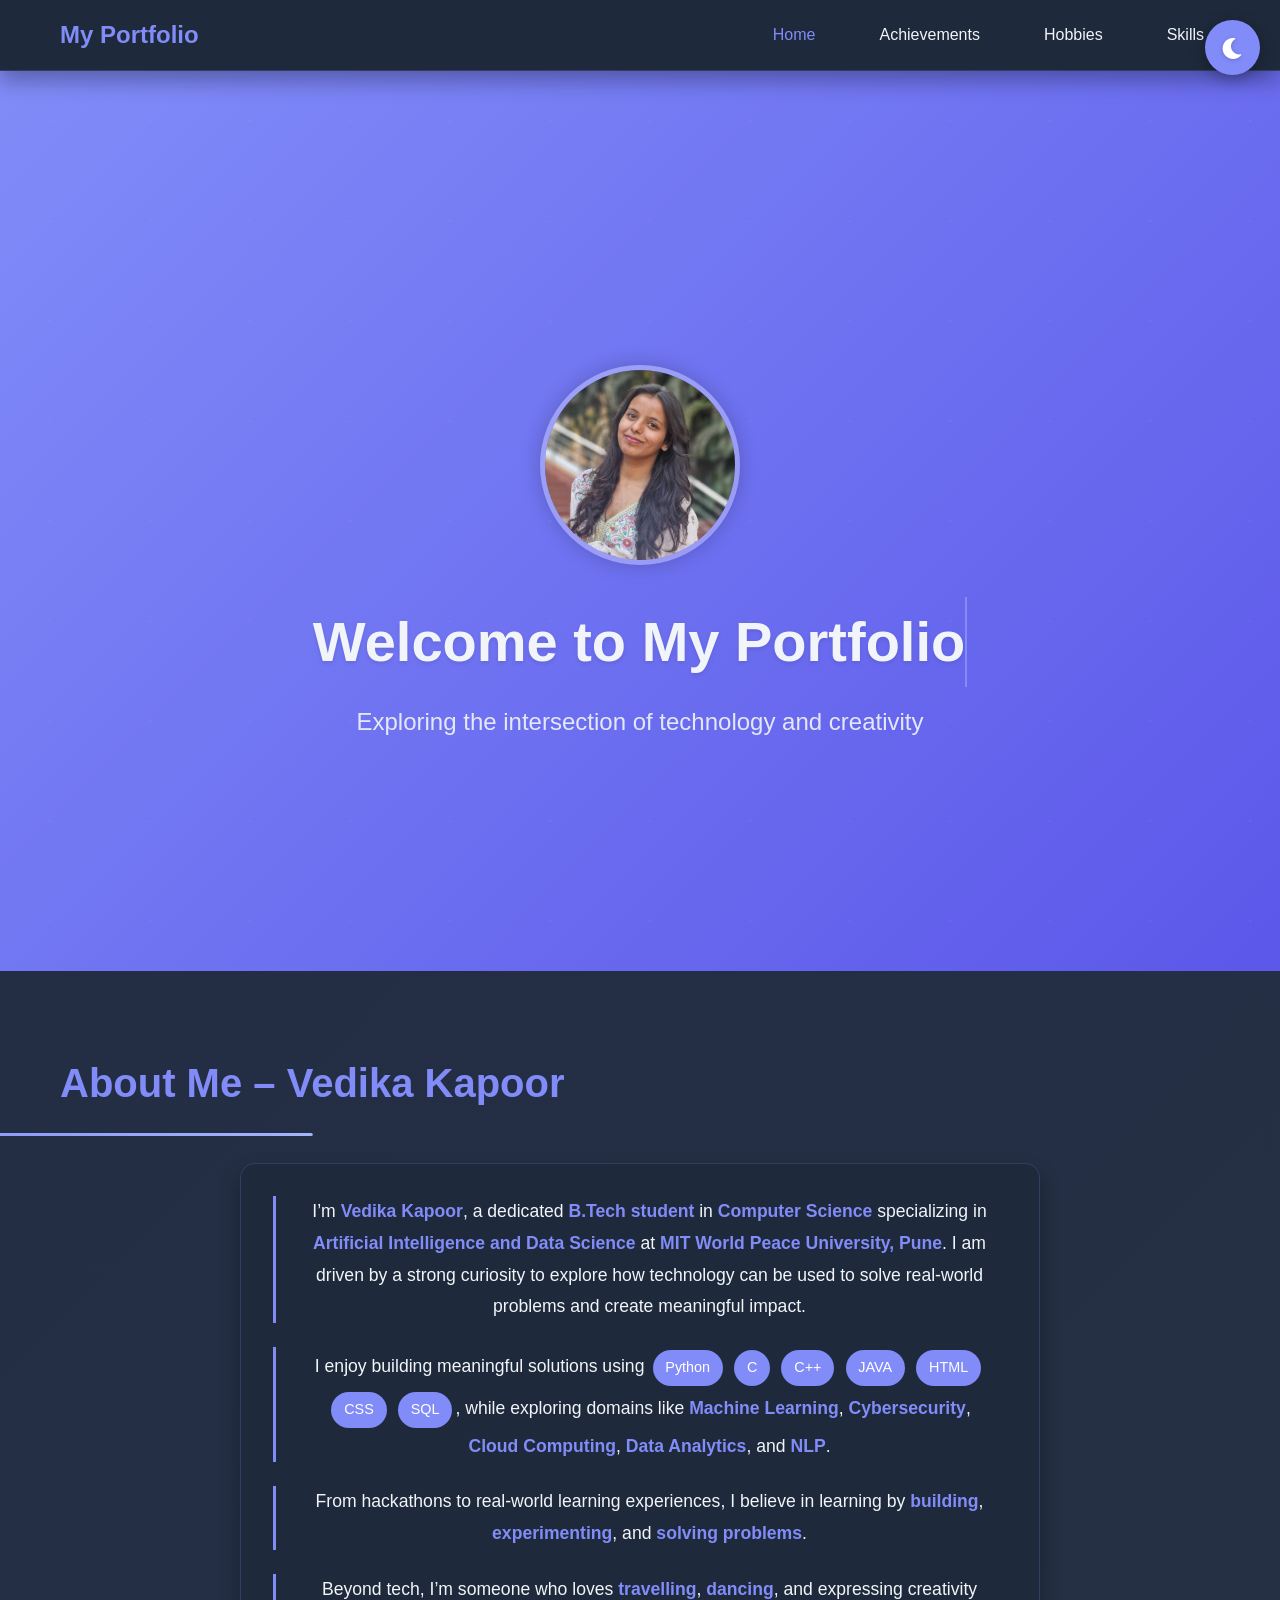
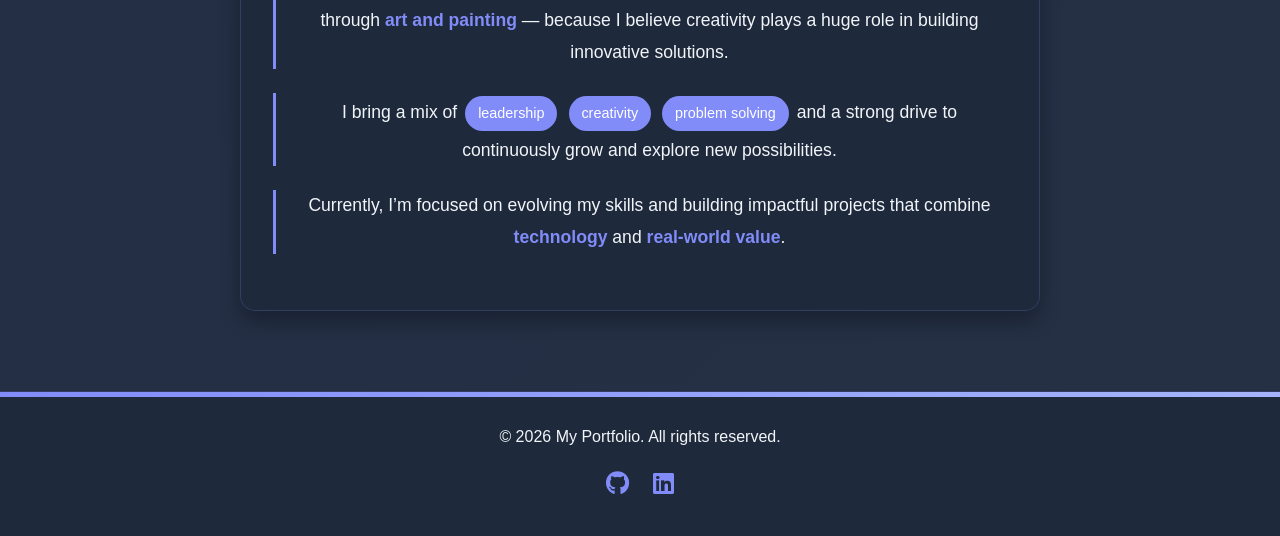
==== commit b2c54620: "Update LinkedIn link and remove Twitter link" ====
--- a/index.html
+++ b/index.html
@@ -479,12 +479,10 @@
                 <i class="fab fa-github"></i>
             </a>
             
-            <a href="https://www.linkedin.com/in/vedika-kapoor" target="_blank" rel="noopener noreferrer">
+            <a href="https://www.linkedin.com/in/vedika-kapoor-0997a7359/" target="_blank" rel="noopener noreferrer">
                 <i class="fab fa-linkedin"></i>
             </a>
-            <a href="#" target="_blank">
-                <i class="fab fa-twitter"></i>
-            </a>
+            
         </div>
         </div>
     </footer>
@@ -543,4 +541,4 @@
         });
     </script>
 </body>
-</html> +</html> 
